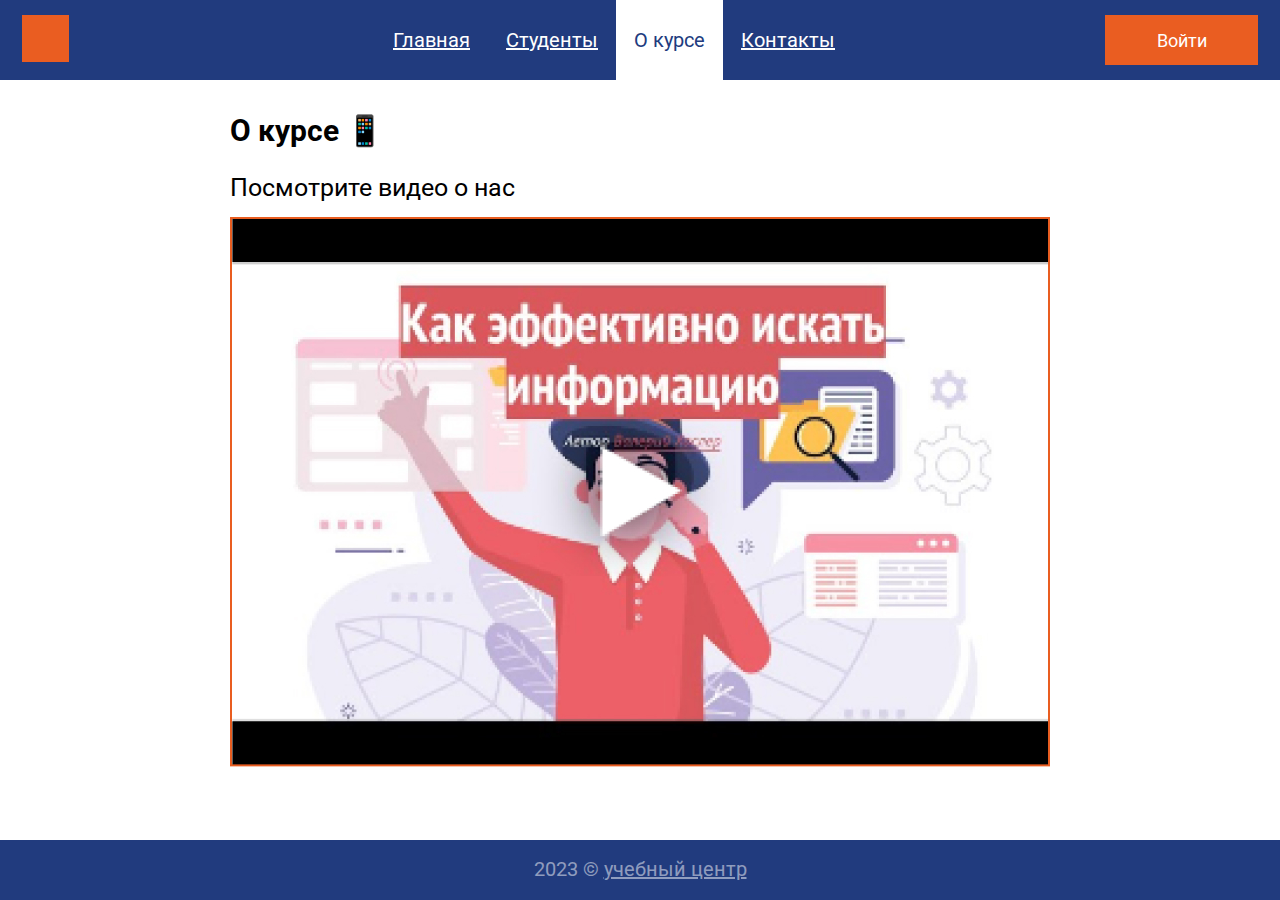
==== about.html @ f1c7fb7b "Добавлены файлы макета" ====
<!DOCTYPE html>
<html lang="ru">

<head>
    <meta charset="UTF-8">
    <meta http-equiv="X-UA-Compatible" content="IE=edge">
    <meta name="viewport" content="width=device-width, initial-scale=1.0">
    <title>About</title>
    <link rel="stylesheet" href="style.css">
    <link rel="preconnect" href="https://fonts.googleapis.com">
    <link rel="preconnect" href="https://fonts.gstatic.com" crossorigin>
    <link href="https://fonts.googleapis.com/css2?family=Lobster&family=Roboto:ital,wght@0,400;0,700;1,400&display=swap"
        rel="stylesheet">
</head>

<body>
    <div class="all">
        <header class="header">
            <a class="logo" href="index.html"><img src="img/logo.svg" alt="Логотип"></a>
            <nav>
                <div class="hamburger-menu">
                    <input id="menu__toggle" type="checkbox" />
                    <label class="menu__btn" for="menu__toggle">
                        <span></span>
                    </label>
                    <ul class="menu menu__box">
                        <li><a class="menu__link" href="index.html">Главная</a></li>
                        <li><a class="menu__link" href="students.html">Студенты</a></li>
                        <li><a class="menu__link active__menu__link" href="about.html">О курсе</a></li>
                        <li><a class="menu__link" href="contacts.html">Контакты</a></li>
                    </ul>
                </div>
            </nav>
            <a href="#" class="button">Войти</a>
        </header>
        <div class="popup">
            <h3 class="form_title">Войти на сайт</h3>
            <form class="form_login" action="#" method="post">
                <input class="input_login" type="text" placeholder="Логин">
                <input class="input_login" type="password" placeholder="Пароль">
                <button class="form_button" type="submit">Войти</button>
            </form>
        </div>
        <main class="content_about">
            <h1 class="content__title">О курсе 📱</h1>
            <p class="content_about_paragraph">Посмотрите видео о нас</p>
            <img class="content_video" src="img/video_about_us.jpg" alt="Видео про нас">
        </main>
    </div>
    <footer class="footer">
        <p>2023 &copy; <a href="#">учебный центр</a></p>
    </footer>
    <script>
        const buttonEl = document.querySelector('.button');
        const popupEl = document.querySelector('.popup');

        buttonEl.addEventListener('click', function (e) {
            popupEl.classList.toggle('visible')
        });
    </script>
</body>

</html>
---- style.css ----
* {
    margin: 0;
    padding: 0;
}

body {
    font-family: 'Roboto', sans-serif;
    min-height: 100vh;
    display: flex;
    flex-direction: column;
}

.all {
    flex-grow: 1;
    position: relative;
}

.header {
    background: #213B7E;
    display: flex;
    flex-wrap: wrap;
    flex-direction: row;
    align-content: center;
    justify-content: space-between;
    align-items: center;
    padding-left: calc(50% - 1268px / 2);
    padding-right: calc(50% - 1268px / 2);
    margin-bottom: 33px;
}

.popup {
    position: absolute;
    width: 500px;
    height: 418px;
    background: #FFFFFF;
    border: 1px solid #213B7E;
    filter: drop-shadow(5px 5px 4px rgba(0, 0, 0, 0.25));
    display: flex;
    flex-direction: column;
    align-items: center;
    text-align: center;
    display: none;
    left: 0;
    right: 0;
    top: 0;
    bottom: 0;
    margin: 160px auto;
}

.form_title {
    font-style: normal;
    font-weight: 400;
    font-size: 24px;
    line-height: 28px;
    color: #000000;
    margin-top: 26px;
    margin-bottom: 36px;
}

.form_login {
    display: flex;
    flex-direction: column;
    align-items: center;

}

.input_login {
    max-width: 444px;
    height: 55px;
    border: 1px solid #808080;
    margin: 0px 28px 56px 28px;
    font-size: 24px;
    padding-left: 14px;
    padding-right: 14px;
}

.input_login::-webkit-input-placeholder {
    font-family: 'Roboto', sans-serif;
    font-style: normal;
    font-weight: 400;
    font-size: 24px;
    line-height: 28px;
    padding-left: 14px;
    margin-top: 17px;
    padding-bottom: 10px;
}

#menu__toggle {
    visibility: hidden;
    position: absolute;
}

.logo {
    margin-left: 16px;
}

.menu {
    display: flex;
    list-style-type: none;
    justify-content: center;
    flex-wrap: wrap;
    margin-left: 54px;

}

.menu__link {
    display: block;
    font-style: normal;
    font-weight: 400;
    font-size: 20px;
    line-height: 23px;
    display: flex;
    align-items: center;
    text-decoration-line: underline;
    padding: 29px 18px 28px 18px;
    color: #FFFFFF;
}

.active__menu__link {
    background: #FFFFFF;
    text-decoration: none;
    color: #213B7E;
}

.visible {
    display: block;
}

.button {
    width: 153px;
    height: 50px;
    display: flex;
    background: #EA5D21;
    color: #FFFFFF;
    justify-content: center;
    align-items: center;
    text-decoration: none;
    font-style: normal;
    font-weight: 400;
    font-size: 18px;
    line-height: 21px;
    margin-right: 16px;
    border: none;
}

.form_button {
    width: 153px;
    height: 50px;
    display: flex;
    background: #EA5D21;
    color: #FFFFFF;
    justify-content: center;
    align-items: center;
    text-decoration: none;
    font-style: normal;
    font-weight: 400;
    font-size: 18px;
    line-height: 21px;
    border: none;
}

.content {
    padding-left: calc(50% - 911px / 2);
    padding-right: calc(50% - 911px / 2);
    display: flex;
    justify-content: center;
    flex-direction: column;
}

.content__title {
    font-style: normal;
    font-weight: 700;
    font-size: 30px;
    line-height: 35px;
    margin-bottom: 25px;
}

.main_content_photo {
    max-width: 523px;
    margin-bottom: 15px;
}

.content__text {
    margin-bottom: 220px;
    display: flex;
    justify-content: space-between;
    flex-wrap: wrap;
}

.content__subtext {
    margin-bottom: 15px;
    max-width: 634px;
}

.content__subtitle {
    margin-bottom: 10px;
    font-style: normal;
    font-weight: 400;
    font-size: 25px;
    line-height: 29px;
}

.content__paragraph {
    font-style: normal;
    font-weight: 400;
    font-size: 18px;
    line-height: 21px;
}

.quote {
    width: 183px;
    height: 125px;
    display: flex;
    margin-top: 25px;
    margin-left: 94px;
    font-family: 'Lobster';
}

.quote__text {
    width: 129px;
    height: 90px;
    font-style: normal;
    font-weight: 400;
    font-size: 36px;
    line-height: 45px;
    color: #646464;
    text-align: center;
    display: inline-flex;
    margin-top: 9px;
}

.quote__first {
    width: 28px;
    height: 80px;
    font-style: normal;
    font-weight: 400;
    font-size: 64px;
    line-height: 80px;
    color: #646464;
}

.quote__last {
    width: 28px;
    height: 80px;
    font-style: normal;
    font-weight: 400;
    font-size: 64px;
    line-height: 80px;
    color: #646464;
    margin-top: 36px;
}

.orange {
    color: #CF5510;
}

.footer {
    background: #213B7E;
    font-style: normal;
    font-weight: 400;
    font-size: 20px;
    line-height: 23px;
    text-align: center;
    color: rgba(255, 255, 255, 0.5);
    padding-top: 18px;
    padding-bottom: 19px;
    padding-left: calc(50% - 1300px / 2);
    padding-right: calc(50% - 1300px / 2);
}

.footer a {
    color: rgba(255, 255, 255, 0.5);
}

.content__students {
    margin-top: 37px;
    margin-left: 16px;
    padding-left: calc(50% - 1202px / 2);
    padding-right: calc(50% - 1202px / 2);
}

.content__title__students {
    font-style: normal;
    font-weight: 700;
    font-size: 31px;
    line-height: 36px;
    margin-bottom: 34px;
}

.students_info {
    display: flex;
    justify-content: center;
    gap: 50px;
    flex-wrap: wrap;
}

.student {
    font-style: normal;
    font-weight: 400;
    font-size: 20px;
    line-height: 23px;
    text-align: center;
    width: 200px;
    position: relative;
}

.student__new {
    position: absolute;
    top: -12px;
    right: -13px;
    font-style: normal;
    font-weight: 400;
    font-size: 18px;
    line-height: 21px;
    color: #FFFFFF;
    background: #3AA828;
    border-radius: 20px;
    padding: 1px 2px 1px 5px;
    text-transform: uppercase;
}

.student_photo {
    width: 200px;
    height: 270px;
    margin-bottom: 8px;
}

.student p {
    text-align: center;
}

.content_about {
    padding-left: calc(50% - 820px / 2);
    padding-right: calc(50% - 820px / 2);
}

.content_about_paragraph {
    font-style: normal;
    font-weight: 400;
    font-size: 25px;
    line-height: 29px;
    margin-bottom: 15px;
}

.content_video {
    max-width: 100%;
}

.content_contacts {
    padding-left: calc(50% - 1268px / 2);
    padding-right: calc(50% - 1268px / 2);
}

.contacts__title {
    margin-left: 200px;
}

.contacts__data {
    margin-top: 15px;
    margin-left: 202px;
}

.content__telephone {
    font-style: normal;
    font-weight: 400;
    font-size: 18px;
    line-height: 21px;
    text-decoration: underline;
    margin-top: 21px;
}

@media (max-width:768px) {
    .header {
        padding-left: 16px;
        padding-right: 16px;
    }

    .menu {
        margin-left: 0px;

    }

    .menu__link {
        font-size: 16px;
    }

    .content {
        padding-left: 16px;
        padding-right: 16px;
    }

    .content_about {
        padding-left: 16px;
        padding-right: 16px;
    }

    .quote {
        margin-left: 400px;
    }

    .contacts__title {
        margin-left: 100px;
    }

    .contacts__data {
        margin-left: 102px;
    }
}

@media(max-width:1024px) {
    .content {
        padding-left: 16px;
        padding-right: 16px;
    }

    .content_about {
        padding-left: 16px;
        padding-right: 16px;
    }
}

@media (max-width:670px) {
    .header {
        padding-left: 16px;
        padding-right: 16px;
        padding-top: 16px;
        padding-bottom: 16px;
    }

    .popup {
        width: 400px;
    }

    .logo {
        margin-left: 0px;
        pointer-events: none;
        cursor: default;
    }

    .content {
        padding-left: 16px;
        padding-right: 16px;
    }

    .content__students {
        padding-left: 16px;
        padding-right: 16px;
        margin-bottom: 20px;
    }

    .content__title {
        padding-left: 16px;
        padding-right: 16px;
    }

    .quote {
        margin-left: 200px;
        margin-top: 0;
    }

    .quote__text {
        width: 100px;
        height: 80px;
        font-size: 26px;
        margin-top: 15px;
    }

    .quote__first {
        width: 20px;
        height: 80px;
        font-style: normal;
        font-weight: 400;
        font-size: 44px;
        line-height: 80px;
        color: #646464;
    }

    .quote__last {
        width: 28px;
        height: 80px;
        font-style: normal;
        font-weight: 400;
        font-size: 44px;
        line-height: 80px;
        color: #646464;
        margin-top: 36px;
    }

    .contacts__title {
        margin-left: 0px;
        text-align: center;
    }

    .contacts__data {
        margin-left: 0px;
        text-align: center;
    }

    .student {
        position: unset;
    }

    .student__new {
        position: unset;
    }

    #menu__toggle {
        opacity: 0;
    }

    #menu__toggle:checked~.menu__btn>span {
        transform: rotate(45deg);
    }

    #menu__toggle:checked~.menu__btn>span::before {
        top: 0;
        transform: rotate(0);
    }

    #menu__toggle:checked~.menu__btn>span::after {
        top: 0;
        transform: rotate(90deg);
    }

    #menu__toggle:checked~.menu__box {
        visibility: visible;
        left: 0;
    }

    .menu__btn {
        display: flex;
        align-items: center;
        position: absolute;
        top: 26px;
        left: 26px;
        width: 26px;
        height: 26px;
        cursor: pointer;
        z-index: 1;
    }

    .menu__btn>span,
    .menu__btn>span::before,
    .menu__btn>span::after {
        display: block;
        position: absolute;
        width: 100%;
        height: 2px;
        background-color: #fdfcfc;
        transition-duration: .25s;
    }

    .menu__btn>span::before {
        content: '';
        top: -8px;
    }

    .menu__btn>span::after {
        content: '';
        top: 8px;
    }

    .menu__box {
        display: block;
        position: fixed;
        visibility: hidden;
        top: 0;
        left: -100%;
        width: 300px;
        height: 100%;
        margin: 0;
        padding: 80px 0;
        list-style: none;
        background-color: #213B7E;
        box-shadow: 1px 0px 6px rgba(0, 0, 0, .2);
        transition-duration: .25s;
    }
}

@media (max-width:440px) {
    .popup {
        width: 300px;
        height: 300px;
    }

    .input_login {
        width: 270px;
    }

    .form_title {
        font-size: 18px;
    }

    .input_login {
        font-size: 18px;
        margin: 0px 10px 20px 10px;
    }

    .input_login::-webkit-input-placeholder {
        font-size: 18px;
    }
}

@media (max-width:365px) {
    .quote {
        margin-left: 150px;
        margin-top: 0;
    }

    .popup {
        width: 250px;
        height: 300px;
    }

    .input_login {
        width: 220px;
    }
}

@media (max-width:315px) {
    .quote {
        margin-left: 100px;
        margin-top: 0;
    }
}
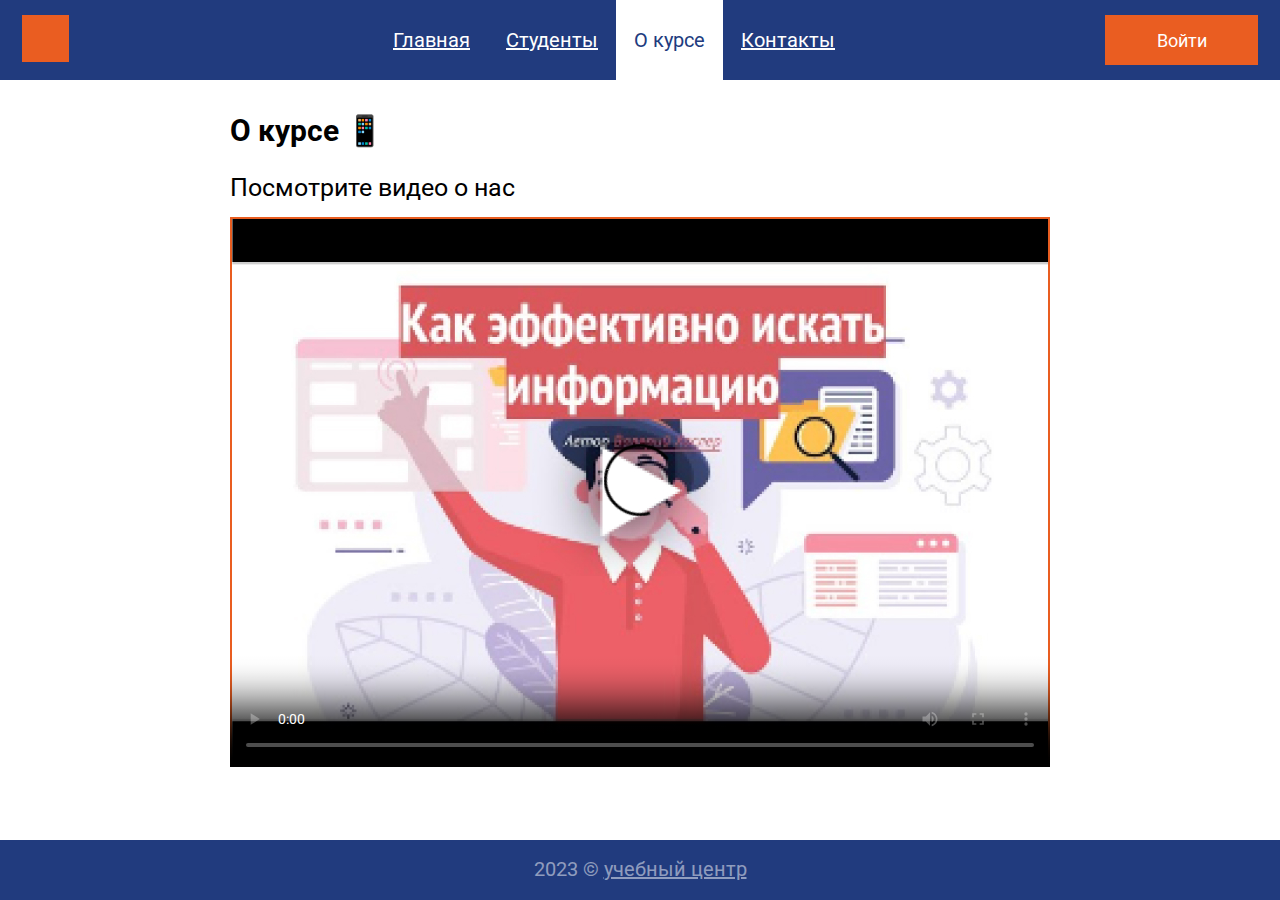
==== commit fda6e593: "Add files via upload" ====
--- a/about.html
+++ b/about.html
@@ -6,6 +6,7 @@
     <meta http-equiv="X-UA-Compatible" content="IE=edge">
     <meta name="viewport" content="width=device-width, initial-scale=1.0">
     <title>About</title>
+    <link rel="shortcut icon" href="img/favicon.svg" type="image/svg">
     <link rel="stylesheet" href="style.css">
     <link rel="preconnect" href="https://fonts.googleapis.com">
     <link rel="preconnect" href="https://fonts.gstatic.com" crossorigin>
@@ -44,7 +45,7 @@
         <main class="content_about">
             <h1 class="content__title">О курсе 📱</h1>
             <p class="content_about_paragraph">Посмотрите видео о нас</p>
-            <img class="content_video" src="img/video_about_us.jpg" alt="Видео про нас">
+            <video class="content_video" src="#" poster="img/video_about_us.jpg"  controls></video>
         </main>
     </div>
     <footer class="footer">
--- a/style.css
+++ b/style.css
@@ -80,7 +80,6 @@
     font-weight: 400;
     font-size: 24px;
     line-height: 28px;
-    padding-left: 14px;
     margin-top: 17px;
     padding-bottom: 10px;
 }
@@ -141,6 +140,20 @@
     line-height: 21px;
     margin-right: 16px;
     border: none;
+    cursor: pointer;
+}
+
+.button:hover {
+    background: #f5733c;
+    border: 2px solid black;
+    filter: drop-shadow(5px 5px 4px rgba(0, 0, 0, 0.25));
+}
+
+.button:active {
+    background: #f5733c;
+    border: 2px solid black;
+    filter: drop-shadow(5px 5px 4px rgba(0, 0, 0, 0.25));
+    margin-top: 2px;
 }
 
 .form_button {
@@ -157,6 +170,19 @@
     font-size: 18px;
     line-height: 21px;
     border: none;
+    cursor: pointer;
+}
+
+.form_button:hover {
+    border: 2px solid black;
+    filter: drop-shadow(5px 5px 4px rgba(0, 0, 0, 0.25));
+}
+
+.form_button:active {
+    background: #f5733c;
+    border: 2px solid black;
+    filter: drop-shadow(5px 5px 4px rgba(0, 0, 0, 0.25));
+    margin-top: 2px;
 }
 
 .content {
@@ -290,7 +316,7 @@
 .students_info {
     display: flex;
     justify-content: center;
-    gap: 50px;
+    gap: 30px;
     flex-wrap: wrap;
 }
 
@@ -304,7 +330,15 @@
     position: relative;
 }
 
-.student__new {
+.student:active,
+.student:hover,
+.student {
+    text-decoration: none;
+    color: rgb(5, 5, 5);
+}
+
+.student__new::after {
+    content: 'новичок';
     position: absolute;
     top: -12px;
     right: -13px;
@@ -368,6 +402,127 @@
     text-decoration: underline;
     margin-top: 21px;
 }
+
+
+.content_about_me {
+    display: flex;
+    justify-content: center;
+    flex-direction: column;
+    text-align: center;
+    position: relative;
+}
+
+
+@-webkit-keyframes tracking-in-expand-fwd {
+    0% {
+        letter-spacing: -0.5em;
+        -webkit-transform: translateZ(-700px);
+        transform: translateZ(-700px);
+        opacity: 0;
+    }
+
+    40% {
+        opacity: 0.6;
+    }
+
+    100% {
+        -webkit-transform: translateZ(0);
+        transform: translateZ(0);
+        opacity: 1;
+    }
+}
+
+@keyframes tracking-in-expand-fwd {
+    0% {
+        letter-spacing: -0.5em;
+        -webkit-transform: translateZ(-700px);
+        transform: translateZ(-700px);
+        opacity: 0;
+    }
+
+    40% {
+        opacity: 0.6;
+    }
+
+    100% {
+        -webkit-transform: translateZ(0);
+        transform: translateZ(0);
+        opacity: 1;
+    }
+}
+
+.tracking {
+    -webkit-animation: tracking-in-expand-fwd 0.8s cubic-bezier(0.215, 0.610, 0.355, 1.000) both;
+    animation: tracking-in-expand-fwd 0.8s cubic-bezier(0.215, 0.610, 0.355, 1.000) both;
+}
+
+@keyframes slidein_1 {
+    from {
+        margin-left: 10000px;
+    }
+
+    to {
+        margin-left: 0px;
+        width: 100%;
+    }
+}
+
+.content__paragraph_about_me {
+    animation: slidein_1 2s;
+    margin-top: 16px;
+    margin-bottom: 16px;
+}
+
+@keyframes slidein_2 {
+    from {
+        margin-left: -10000px;
+    }
+
+    to {
+        margin-left: 0px;
+        width: 100%;
+    }
+}
+
+.content__paragraph_about_me2 {
+    animation: slidein_2 4s;
+    margin-bottom: 16px;
+}
+
+
+@keyframes rotate-scale-up {
+    0% {
+        max-height: 0;
+    }
+
+    10% {
+        -webkit-transform: scale(1) rotateZ(0);
+        transform: scale(1) rotateZ(0);
+    }
+
+    50% {
+
+        -webkit-transform: scale(2) rotateZ(180deg);
+        transform: scale(2) rotateZ(180deg);
+    }
+
+    100% {
+
+        -webkit-transform: scale(1) rotateZ(360deg);
+        transform: scale(1) rotateZ(360deg);
+    }
+}
+
+.rotate-scale-up {
+
+    padding-left: 16px;
+    padding-right: 16px;
+    margin-bottom: 15px;
+    -webkit-animation: rotate-scale-up 1s linear both;
+    animation: rotate-scale-up 1s linear both;
+    animation-delay: 4s;
+}
+
 
 @media (max-width:768px) {
     .header {
@@ -496,13 +651,6 @@
         text-align: center;
     }
 
-    .student {
-        position: unset;
-    }
-
-    .student__new {
-        position: unset;
-    }
 
     #menu__toggle {
         opacity: 0;
@@ -525,6 +673,7 @@
     #menu__toggle:checked~.menu__box {
         visibility: visible;
         left: 0;
+        z-index: 1;
     }
 
     .menu__btn {
@@ -536,7 +685,7 @@
         width: 26px;
         height: 26px;
         cursor: pointer;
-        z-index: 1;
+        z-index: 2;
     }
 
     .menu__btn>span,
